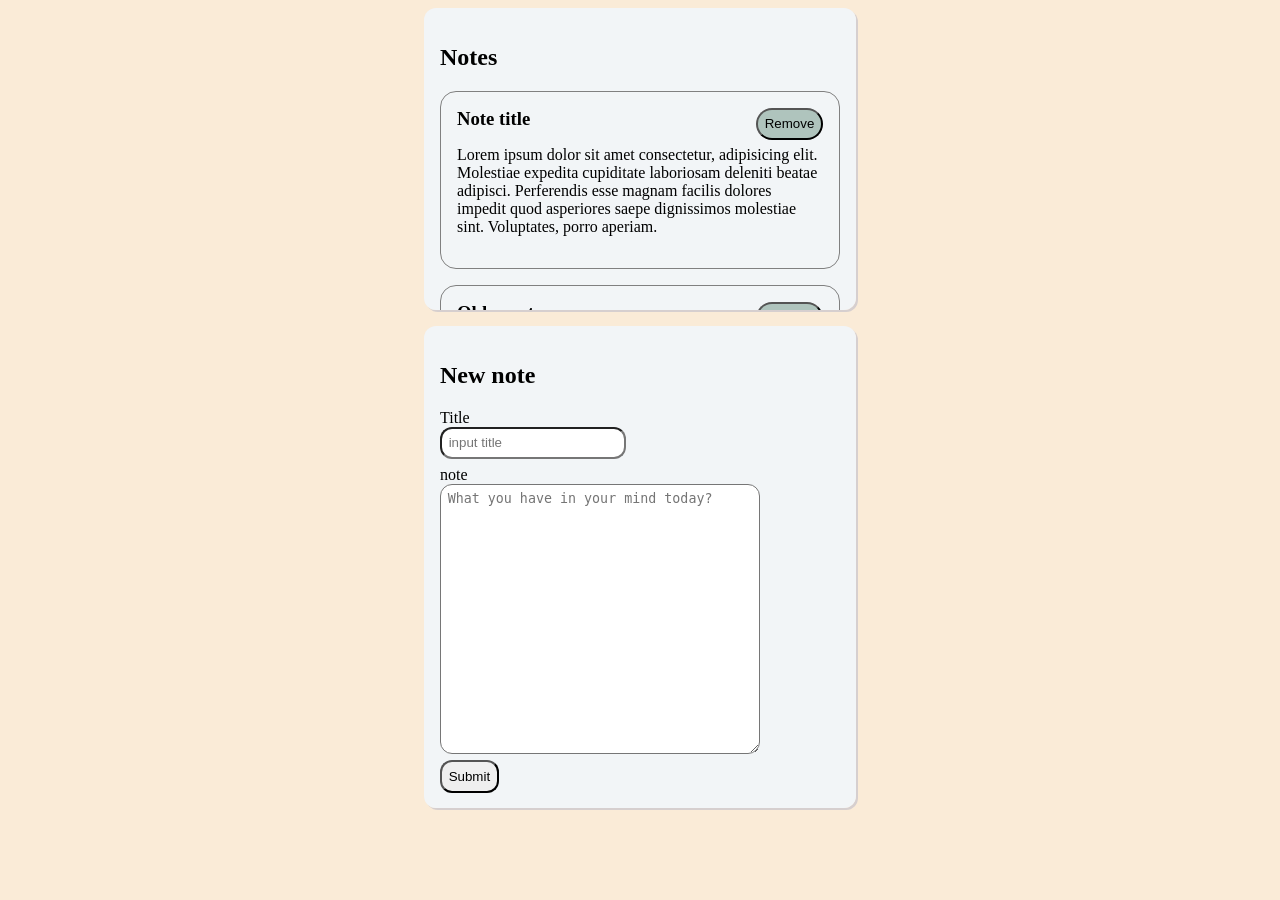
==== note/note.html @ 10957976 "note     - static protoype     - README and html README.     -initial" ====
<html lang="fi">

<head>
    <meta charset="UTF-8">
    <meta name="viewport" content="width=device-width, initial-scale=1.0">
    <title>Note-saver</title>
    <style>
        :root {
            --radius: 12px;
        }

        body {
            background-color: antiquewhite;
        }



        .module {
            overflow-y: scroll;
            max-height: 50vh;
            width: 400px;
            margin: auto;
            padding: 1em;
            background-color: rgb(242, 245, 247);
            border-radius: var(--radius);
            margin-bottom: 1em;
            box-shadow: 2px 2px rgb(214, 207, 207);
        }

        form {
            padding: 1em;

            @media screen {
                label {
                    display: hidden;
                }
            }

            textarea {
                margin-bottom: .5em;

                display: block;
                padding: .5em;

                width: 80%;
                min-height: 30vh;
            }
        }

        textarea,
        input {
            padding: .5em;
            display: block;
            margin-bottom: .5em;
            border-radius: var(--radius);
        }



        button {
            padding: .5em;
            background-color: rgb(175, 196, 189);
            border-radius: 100vw;
        }

        .notes {
            max-height: 30vh;
        }

        .note {
            border: 1px grey solid;
            border-radius: 1em;
            padding: 1em;
            margin-bottom: 1em;


            .header {
                /* display: flex;
                flex-wrap: wrap; */

                h3 {
                    display: inline-block;
                    margin: 0;
                }

                button {
                    /* display: none; */
                    float: right;
                }

                button:hover {
                    background-color: beige;
                    display: block
                }
            }

        }
    </style>
</head>

<body>
    <div id="note-field" class="module notes">
        <h2>Notes</h2>
        <section class="note" id="1772008395189">
            <div class="header">
                <h3>Note title</h3>
                <button>Remove</button>
            </div>

            <p>Lorem ipsum dolor sit amet consectetur, adipisicing elit. Molestiae expedita cupiditate laboriosam
                deleniti beatae adipisci. Perferendis esse magnam facilis dolores impedit quod asperiores saepe
                dignissimos molestiae sint. Voluptates, porro aperiam.

            </p>
        </section>
        <section class="note" id="1772008395136">
            <div class="header">
                <h3>Older note</h3>
                <button>Remove</button>
            </div>

            <p>
            <ul>
                <li>Lorem</li>
                <li>Ipsum</li>
                <li>dolor sit</li>
                <li>amet constructere</li>
            </ul>
            </p>
        </section>
        <section class="note" id="1772008395156">
            <div class="header">
                <h3>Older note</h3>
                <button>Remove</button>
            </div>

            <p>Lorem ipsum dolor sit amet consectetur, adipisicing elit. Molestiae expedita cupiditate laboriosam
                deleniti beatae adipisci. Perferendis esse magnam facilis dolores impedit quod asperiores saepe
                dignissimos molestiae sint. Voluptates, porro aperiam.

            </p>
        </section>
    </div>

    <form id="note" class="module">
        <h2>New note</h2>
        <label for="title">Title</label>
        <input type="text" id="note-title" name="title" placeholder="input title" required>
        <label for="note">note</label>
        <textarea id="note-content" name="note" placeholder="What you have in your mind today?" required></textarea>
        <input type="submit" value="Submit">
    </form>
</body>
<script>
    let note_data_template = {
        id: Date.now(),
        t: "Note title",
        date: "2026-02-12",
        note: "Whole text in",
    }

    console.log(note_data_template)
</script>

</html>
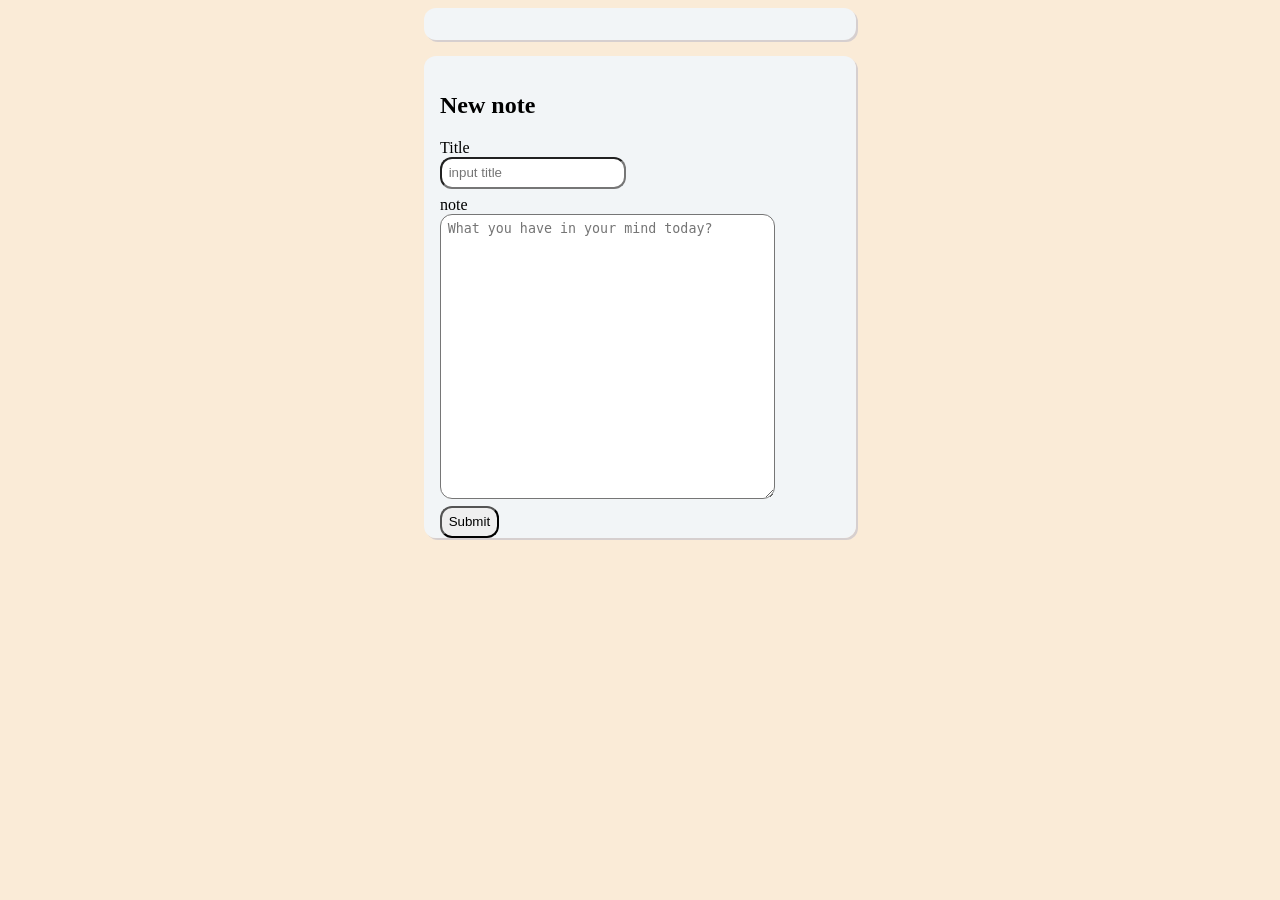
==== commit 6e332220: "Making notes as functional application Cleaning Readme files" ====
--- a/note/note.html
+++ b/note/note.html
@@ -1,4 +1,5 @@
-<html lang="fi">
+<!DOCTYPE html>
+<html lang="en">
 
 <head>
     <meta charset="UTF-8">
@@ -103,63 +104,134 @@
         <h2>Notes</h2>
         <section class="note" id="1772008395189">
             <div class="header">
-                <h3>Note title</h3>
+                <h3>This is mockup for static page. JS will remove and render actual content</h3>
                 <button>Remove</button>
             </div>
 
-            <p>Lorem ipsum dolor sit amet consectetur, adipisicing elit. Molestiae expedita cupiditate laboriosam
-                deleniti beatae adipisci. Perferendis esse magnam facilis dolores impedit quod asperiores saepe
-                dignissimos molestiae sint. Voluptates, porro aperiam.
-
-            </p>
-        </section>
-        <section class="note" id="1772008395136">
-            <div class="header">
-                <h3>Older note</h3>
-                <button>Remove</button>
-            </div>
-
-            <p>
-            <ul>
-                <li>Lorem</li>
-                <li>Ipsum</li>
-                <li>dolor sit</li>
-                <li>amet constructere</li>
-            </ul>
-            </p>
-        </section>
-        <section class="note" id="1772008395156">
-            <div class="header">
-                <h3>Older note</h3>
-                <button>Remove</button>
-            </div>
-
-            <p>Lorem ipsum dolor sit amet consectetur, adipisicing elit. Molestiae expedita cupiditate laboriosam
-                deleniti beatae adipisci. Perferendis esse magnam facilis dolores impedit quod asperiores saepe
-                dignissimos molestiae sint. Voluptates, porro aperiam.
-
+            <p>Lorem ipsum dolor sit amet consectetur,<br />
+                Epsium diolom utre man
             </p>
         </section>
     </div>
 
-    <form id="note" class="module">
+    <form id="note-editor" class="module">
         <h2>New note</h2>
         <label for="title">Title</label>
         <input type="text" id="note-title" name="title" placeholder="input title" required>
         <label for="note">note</label>
         <textarea id="note-content" name="note" placeholder="What you have in your mind today?" required></textarea>
-        <input type="submit" value="Submit">
+        <input onsubmit=note_submit type="submit" value="Submit">
     </form>
 </body>
+
 <script>
+    class WebStorage {
+        FUNC = localStorage
+        constructor(tag) { this.tag = String(tag); }
+        get_object() { return JSON.parse(this.FUNC.getItem(this.tag)) }
+        put_object(obj) { this.FUNC.setItem(this.tag, JSON.stringify(obj)) }
+        delete(bool = false) { (bool) ? this.FUNC.clear(this.tag) : undefined }
+    }
+
     let note_data_template = {
         id: Date.now(),
         t: "Note title",
-        date: "2026-02-12",
+        date: new Date().toLocaleString(),
         note: "Whole text in",
     }
 
+    /**Clear value of form element**/
+    const clearVal = (DOM_LIST) => {
+        DOM_LIST.forEach((a) => a.value = "")
+    }
+
+    function smoothScrollId(id) {
+        let elem = document.getElementById(id)
+        elem?.scrollIntoView({ behavior: "smooth", block: "end", inline: "nearest" })
+    }
+
+    const note_submit = (title, content, Storrage) => {
+        let notes = Storrage.get_object()
+        console.log(notes.notes)
+        let obj = {
+            id: Date.now(),
+            t: title.value,
+            date: new Date().toLocaleString(),
+            n: content.value.replace(/\n|\r/gm, "<br/>")
+        }
+        notes.notes = [obj].concat(notes.notes)
+        Storrage.put_object(notes)
+        clearVal([title, content])
+    }
+
+    const STORRAGE = new WebStorage("notes")
+    let oldNotes = STORRAGE.get_object()
+    if (!oldNotes) {
+        newNotes = { ver: 1, notes: [] }
+        STORRAGE.put_object(newNotes)
+    }
+
+    const submitForm = document.getElementById("note-editor")
+    const note_field = document.getElementById("note-field")
+    const title = document.getElementById("note-title")
+    const content = document.getElementById("note-content")
+
+    function remove_note(id) {
+        let notes_stor = STORRAGE.get_object()
+
+        let notes = notes_stor.notes
+        var new_notes = []
+        for (let note of notes)
+            if (!(note.id == id)) new_notes.push(note)
+        notes_stor.notes = new_notes
+        STORRAGE.put_object(notes_stor)
+        render_notes()
+    }
+
+    const render_notes = () => {
+        note_field.innerHTML = ""
+
+        let notes = STORRAGE.get_object().notes
+
+        for (let note of notes) {
+
+            let sect = document.createElement("section")
+            sect.id = note.id
+            sect.classList.add("note")
+            note_field.appendChild(sect)
+            //header
+            {
+                let header = document.createElement("div")
+                header.classList.add("header")
+                sect.appendChild(header)
+                let title = document.createElement("h3")
+                title.textContent = note.t
+                let date = document.createElement("p")
+                date.textContent = note.date
+                let remove_button = document.createElement("button")
+                remove_button.textContent = "Remove"
+                remove_button.addEventListener("click", () => remove_note(note.id))
+                header.appendChild(date)
+                header.appendChild(remove_button)
+                header.appendChild(title)
+
+            }
+
+            // NOTE
+            {
+                let note_str = "<p class='note'>" + note.n + "</p>"
+                let parser = new DOMParser()
+                let note_content = parser.parseFromString(note_str, "text/html")
+                sect.appendChild(note_content.getElementsByClassName("note")[0])
+            }
+        }
+        if (notes.length > 0) smoothScrollId(notes[0].id)
+    }
+
+    render_notes()
+    submitForm.addEventListener("submit", (e) => { e.preventDefault(); note_submit(title, content, STORRAGE); render_notes() })
     console.log(note_data_template)
+
 </script>
 
 </html>
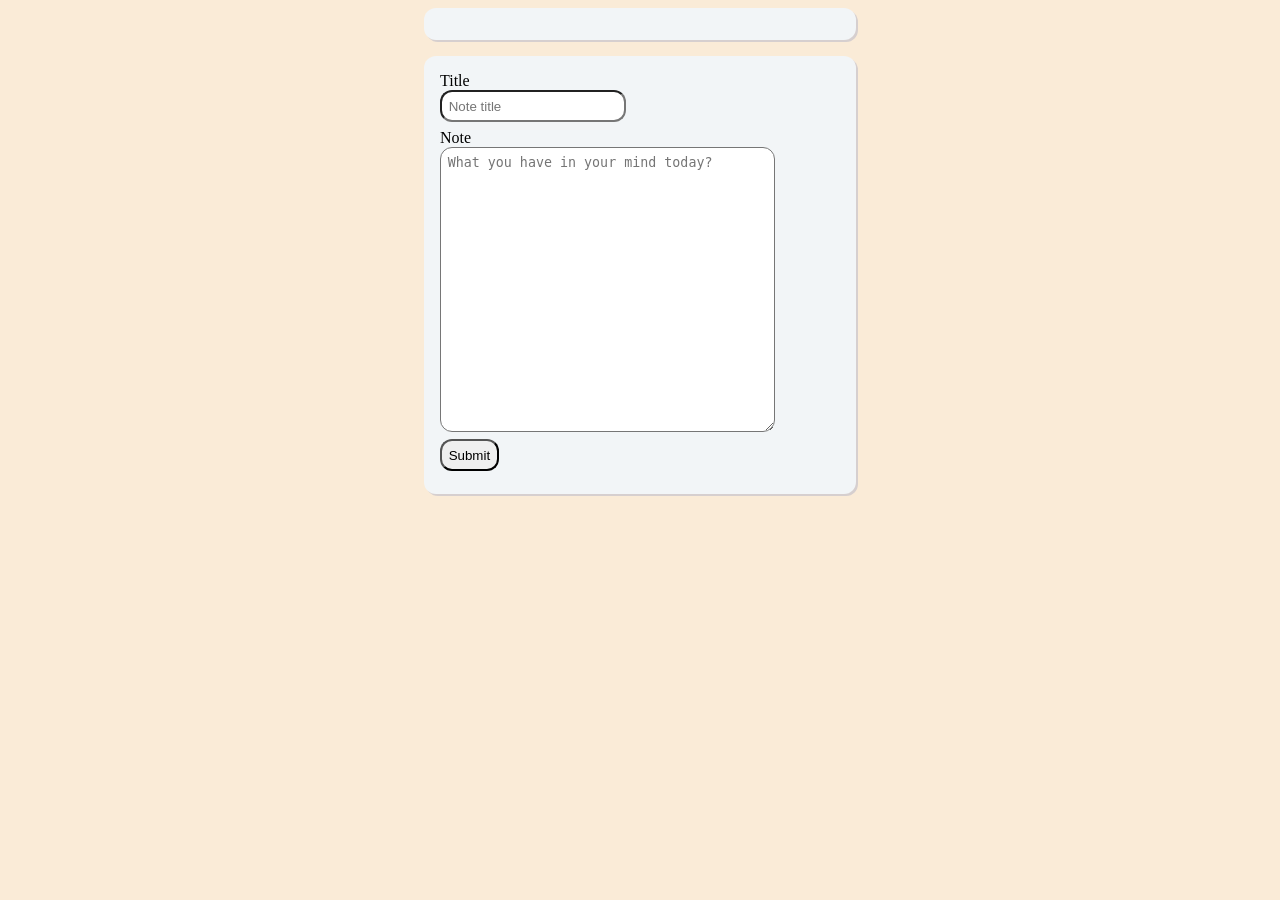
==== commit df1991fe: "Clean Lines and deployment test." ====
--- a/note/note.html
+++ b/note/note.html
@@ -4,7 +4,7 @@
 <head>
     <meta charset="UTF-8">
     <meta name="viewport" content="width=device-width, initial-scale=1.0">
-    <title>Note-saver</title>
+    <title>Browser Notebook</title>
     <style>
         :root {
             --radius: 12px;
@@ -13,8 +13,6 @@
         body {
             background-color: antiquewhite;
         }
-
-
 
         .module {
             overflow-y: scroll;
@@ -56,8 +54,6 @@
             border-radius: var(--radius);
         }
 
-
-
         button {
             padding: .5em;
             background-color: rgb(175, 196, 189);
@@ -76,8 +72,6 @@
 
 
             .header {
-                /* display: flex;
-                flex-wrap: wrap; */
 
                 h3 {
                     display: inline-block;
@@ -85,7 +79,6 @@
                 }
 
                 button {
-                    /* display: none; */
                     float: right;
                 }
 
@@ -94,14 +87,12 @@
                     display: block
                 }
             }
-
         }
     </style>
 </head>
 
 <body>
     <div id="note-field" class="module notes">
-        <h2>Notes</h2>
         <section class="note" id="1772008395189">
             <div class="header">
                 <h3>This is mockup for static page. JS will remove and render actual content</h3>
@@ -115,12 +106,11 @@
     </div>
 
     <form id="note-editor" class="module">
-        <h2>New note</h2>
         <label for="title">Title</label>
-        <input type="text" id="note-title" name="title" placeholder="input title" required>
-        <label for="note">note</label>
+        <input type="text" id="note-title" name="title" placeholder="Note title" required>
+        <label for="note">Note</label>
         <textarea id="note-content" name="note" placeholder="What you have in your mind today?" required></textarea>
-        <input onsubmit=note_submit type="submit" value="Submit">
+        <input type="submit" value="Submit">
     </form>
 </body>
 
@@ -131,13 +121,6 @@
         get_object() { return JSON.parse(this.FUNC.getItem(this.tag)) }
         put_object(obj) { this.FUNC.setItem(this.tag, JSON.stringify(obj)) }
         delete(bool = false) { (bool) ? this.FUNC.clear(this.tag) : undefined }
-    }
-
-    let note_data_template = {
-        id: Date.now(),
-        t: "Note title",
-        date: new Date().toLocaleString(),
-        note: "Whole text in",
     }
 
     /**Clear value of form element**/
@@ -178,7 +161,6 @@
 
     function remove_note(id) {
         let notes_stor = STORRAGE.get_object()
-
         let notes = notes_stor.notes
         var new_notes = []
         for (let note of notes)
@@ -230,7 +212,6 @@
 
     render_notes()
     submitForm.addEventListener("submit", (e) => { e.preventDefault(); note_submit(title, content, STORRAGE); render_notes() })
-    console.log(note_data_template)
 
 </script>
 
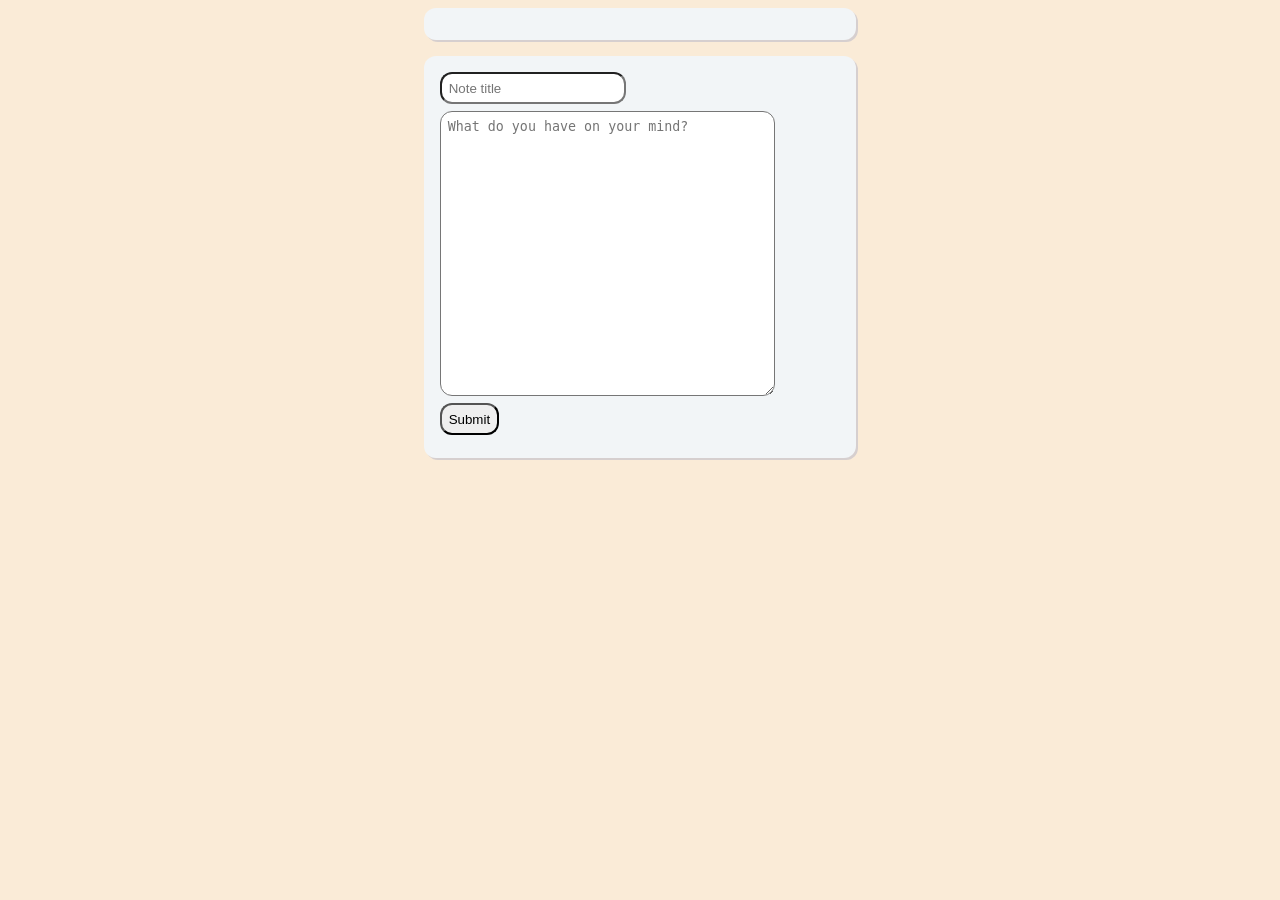
==== commit 2e38b27f: "Better StorageApi structure Ui and UX changes. Parsing of notes are done in render and not saved as " ====
--- a/note/note.html
+++ b/note/note.html
@@ -29,18 +29,16 @@
         form {
             padding: 1em;
 
-            @media screen {
+            @media only screen {
                 label {
-                    display: hidden;
+                    display: none;
                 }
             }
 
             textarea {
                 margin-bottom: .5em;
-
                 display: block;
                 padding: .5em;
-
                 width: 80%;
                 min-height: 30vh;
             }
@@ -64,18 +62,22 @@
             max-height: 30vh;
         }
 
-        .note {
+        section.note {
             border: 1px grey solid;
             border-radius: 1em;
             padding: 1em;
             margin-bottom: 1em;
-
+            background-color: white;
 
             .header {
 
                 h3 {
-                    display: inline-block;
                     margin: 0;
+                }
+
+                p {
+                    margin: .3em 0;
+                    font-size: .8em;
                 }
 
                 button {
@@ -87,15 +89,32 @@
                     display: block
                 }
             }
+
+            .note {
+                border-left: 2px solid grey;
+                padding: 0 0 0 .3em;
+            }
+
+            img {
+                max-width: 50%;
+            }
+
+        }
+
+        progress {
+            width: 50%;
+            height: 1em;
+            /* display: ; */
         }
     </style>
 </head>
 
 <body>
+
     <div id="note-field" class="module notes">
         <section class="note" id="1772008395189">
             <div class="header">
-                <h3>This is mockup for static page. JS will remove and render actual content</h3>
+                <h3>This is mockup for static page. JS will remove it and render actual content</h3>
                 <button>Remove</button>
             </div>
 
@@ -109,7 +128,7 @@
         <label for="title">Title</label>
         <input type="text" id="note-title" name="title" placeholder="Note title" required>
         <label for="note">Note</label>
-        <textarea id="note-content" name="note" placeholder="What you have in your mind today?" required></textarea>
+        <textarea id="note-content" name="note" placeholder="What do you have on your mind?" required></textarea>
         <input type="submit" value="Submit">
     </form>
 </body>
@@ -117,101 +136,85 @@
 <script>
     class WebStorage {
         FUNC = localStorage
-        constructor(tag) { this.tag = String(tag); }
-        get_object() { return JSON.parse(this.FUNC.getItem(this.tag)) }
-        put_object(obj) { this.FUNC.setItem(this.tag, JSON.stringify(obj)) }
-        delete(bool = false) { (bool) ? this.FUNC.clear(this.tag) : undefined }
+        constructor(tag) { this.tag = String(tag); this.obj = {}; this.get_object() }
+        get_object() { this.obj = JSON.parse(this.FUNC.getItem(this.tag)); return this.obj }
+        put_object(obj) { this.obj = obj; this.FUNC.setItem(this.tag, JSON.stringify(obj)) }
+        delete(bool = false) { (bool) ? this.FUNC.clear(this.tag) : undefined; this.obj = {} }
+        get_bytes() { return new Blob(Object.entries(this.FUNC)).size }
+    }
+    class NoteStorage extends WebStorage {
+        constructor(tag) { super(tag); if (!this.obj) { this.put_object({ ver: 1, notes: [] }) } }
+        push_note(obj) { this.obj.notes = [obj].concat(this.obj.notes); this.put_object(this.obj) }
+        delete_note(id) { this.obj.notes.forEach((val, i, array) => { if (val.id == id) array.pop(i) }); this.put_object(this.obj) }
     }
 
     /**Clear value of form element**/
-    const clearVal = (DOM_LIST) => {
-        DOM_LIST.forEach((a) => a.value = "")
-    }
-
-    function smoothScrollId(id) {
-        let elem = document.getElementById(id)
-        elem?.scrollIntoView({ behavior: "smooth", block: "end", inline: "nearest" })
-    }
-
-    const note_submit = (title, content, Storrage) => {
-        let notes = Storrage.get_object()
-        console.log(notes.notes)
-        let obj = {
+    const clearVal = (DOM_LIST) => { DOM_LIST.forEach((a) => a.value = "") }
+
+    function smoothScrollId(id) { document.getElementById(id).scrollIntoView({ behavior: "smooth", block: "start", inline: "nearest" }) }
+
+    const submit_note = (title, content, storage) => {
+        storage.push_note({
             id: Date.now(),
             t: title.value,
             date: new Date().toLocaleString(),
-            n: content.value.replace(/\n|\r/gm, "<br/>")
-        }
-        notes.notes = [obj].concat(notes.notes)
-        Storrage.put_object(notes)
+            n: content.value
+        })
         clearVal([title, content])
     }
 
-    const STORRAGE = new WebStorage("notes")
-    let oldNotes = STORRAGE.get_object()
-    if (!oldNotes) {
-        newNotes = { ver: 1, notes: [] }
-        STORRAGE.put_object(newNotes)
-    }
-
+    const STORRAGE = new NoteStorage("notes")
     const submitForm = document.getElementById("note-editor")
     const note_field = document.getElementById("note-field")
     const title = document.getElementById("note-title")
     const content = document.getElementById("note-content")
 
-    function remove_note(id) {
-        let notes_stor = STORRAGE.get_object()
-        let notes = notes_stor.notes
-        var new_notes = []
-        for (let note of notes)
-            if (!(note.id == id)) new_notes.push(note)
-        notes_stor.notes = new_notes
-        STORRAGE.put_object(notes_stor)
-        render_notes()
-    }
-
+    const elemWithText = (tag, text) => { let el = document.createElement(tag); el.textContent = text; return el }
+    const appendManyChild = (parent, children) => { children.forEach((val) => parent.appendChild(val)) }
     const render_notes = () => {
         note_field.innerHTML = ""
-
-        let notes = STORRAGE.get_object().notes
-
-        for (let note of notes) {
-
-            let sect = document.createElement("section")
-            sect.id = note.id
-            sect.classList.add("note")
-            note_field.appendChild(sect)
-            //header
-            {
-                let header = document.createElement("div")
-                header.classList.add("header")
-                sect.appendChild(header)
-                let title = document.createElement("h3")
-                title.textContent = note.t
-                let date = document.createElement("p")
-                date.textContent = note.date
-                let remove_button = document.createElement("button")
-                remove_button.textContent = "Remove"
-                remove_button.addEventListener("click", () => remove_note(note.id))
-                header.appendChild(date)
-                header.appendChild(remove_button)
-                header.appendChild(title)
-
-            }
-
-            // NOTE
-            {
-                let note_str = "<p class='note'>" + note.n + "</p>"
-                let parser = new DOMParser()
-                let note_content = parser.parseFromString(note_str, "text/html")
-                sect.appendChild(note_content.getElementsByClassName("note")[0])
-            }
-        }
-        if (notes.length > 0) smoothScrollId(notes[0].id)
+        var notes = STORRAGE.get_object().notes
+        if (notes.length > 0) {
+
+            let prog = document.createElement("progress")
+            let used = STORRAGE.get_bytes()
+            prog.value = used
+            prog.max = 5000000
+            prog.textContent = used / 5000000 + "%"
+            note_field.appendChild(prog)
+
+            for (let note of notes) {
+                let sect = document.createElement("section")
+                sect.id = note.id
+                sect.classList.add("note")
+                note_field.appendChild(sect)
+                //header
+                {
+                    let header = document.createElement("div")
+                    header.classList.add("header")
+                    sect.appendChild(header)
+                    let remove_button = elemWithText("button", "Remove")
+                    remove_button.addEventListener("click", () => { STORRAGE.delete_note(note.id); render_notes() })
+                    appendManyChild(header, [remove_button, elemWithText("h3", note.t), elemWithText("p", note.date)])
+                }
+                // NOTE
+                {
+                    let note_str = "<div class='note'>" + note.n.replace(/(?![>])\n(?![<])/gm, "<br/>") + "</div>"
+
+                    let note_content = new DOMParser().parseFromString(note_str, "text/html")
+                    if (note.t == "Hello") {
+                        console.log("koi", note_str, note_content.getElementsByTagName("body")[0].children)
+                        console.log(note_content.getElementsByTagName("body")[0].firstChild.childNodes)
+                    }
+                    sect.appendChild(note_content.getElementsByTagName("body")[0].firstChild)
+                }
+            }
+            smoothScrollId(notes[0].id)
+        }
     }
 
     render_notes()
-    submitForm.addEventListener("submit", (e) => { e.preventDefault(); note_submit(title, content, STORRAGE); render_notes() })
+    submitForm.addEventListener("submit", (e) => { e.preventDefault(); submit_note(title, content, STORRAGE); render_notes() })
 
 </script>
 
